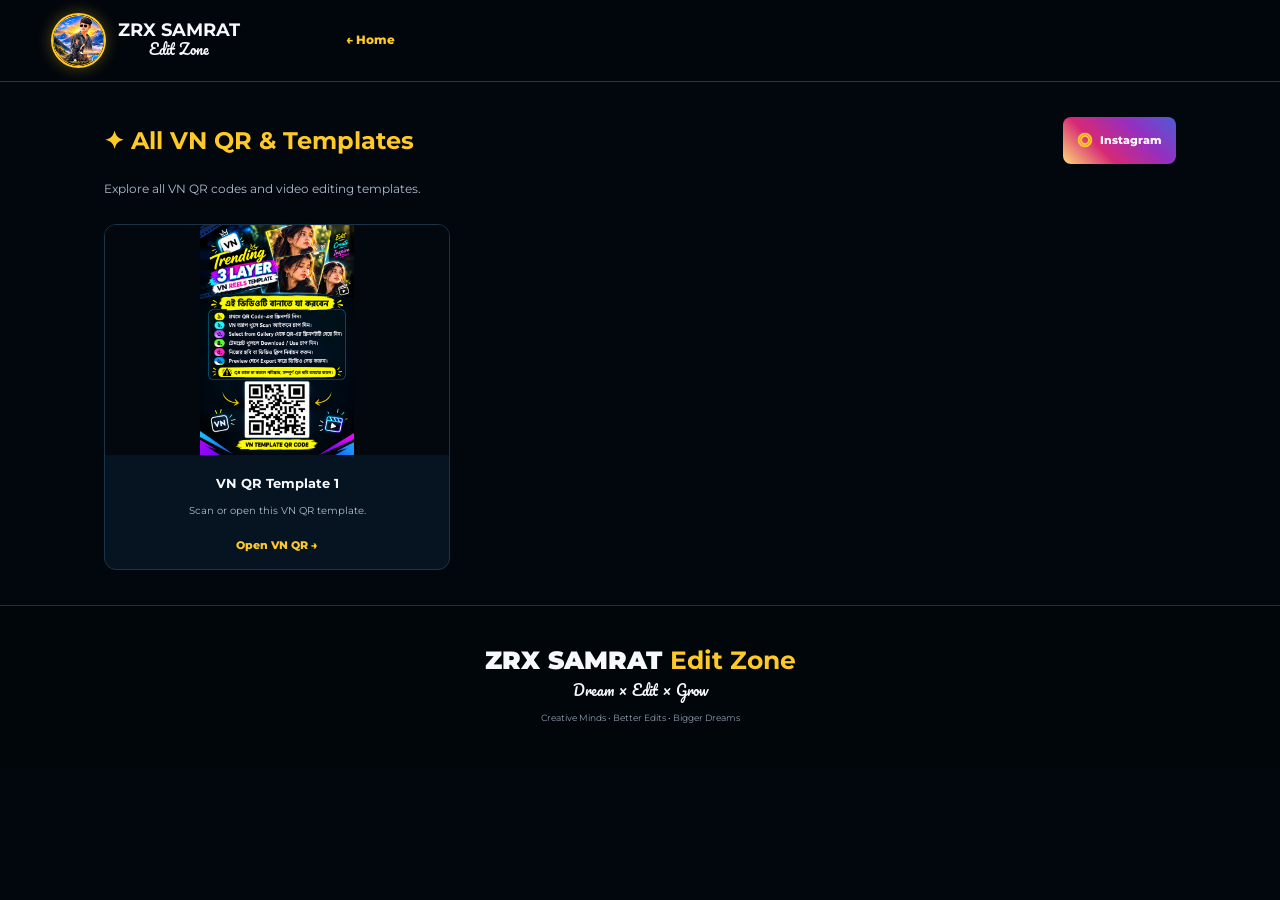
==== all-vn.html @ 2b35fa4b "Create all-vn.html" ====
<!DOCTYPE html>
<html lang="bn">
<head>
<meta charset="UTF-8">
<meta name="viewport" content="width=device-width, initial-scale=1.0">
<title>All VN QR & Templates | ZRX SAMRAT</title>
<link rel="stylesheet" href="./style.css">
<link href="https://fonts.googleapis.com/css2?family=Montserrat:wght@400;600;700;800;900&family=Pacifico&display=swap" rel="stylesheet">

<style>
.vn-page{max-width:1200px;margin:auto;padding:35px 5%}
.vn-heading{display:flex;justify-content:space-between;align-items:center;gap:12px;flex-wrap:wrap}
.vn-heading h1{font-size:24px;color:var(--gold);margin:0}
.vn-page>p{font-size:12px;color:var(--muted)}
.vn-grid{display:grid;grid-template-columns:repeat(3,1fr);gap:17px;margin-top:25px}
.vn-card{background:#061321;border:1px solid #1d3347;border-radius:12px;overflow:hidden}
.vn-card img{width:100%;height:230px;object-fit:contain;background:#02080e;display:block}
.vn-info{padding:13px;text-align:center}
.vn-info h3{font-size:13px;margin:5px}
.vn-info p{font-size:10px;color:var(--muted)}
.vn-info a{display:inline-block;color:var(--gold);font-size:11px;font-weight:800;margin-top:8px}
.home-link{color:var(--gold);font-size:12px;font-weight:800}
.instagram-button{display:inline-flex;align-items:center;gap:8px;padding:9px 14px;border-radius:8px;background:linear-gradient(45deg,#feda75,#d62976,#962fbf,#4f5bd5);color:white;font-size:11px;font-weight:800}
.instagram-button span{font-size:19px}
.status{font-size:12px;color:var(--muted);padding:15px}
@media(max-width:700px){.vn-grid{grid-template-columns:1fr 1fr}.vn-card img{height:170px}}
@media(max-width:420px){.vn-grid{grid-template-columns:1fr}}
</style>
</head>

<body>

<header class="header">
<a class="brand" href="./index.html">
<img src="./logo.jpg" alt="ZRX SAMRAT Logo">
<div><strong>ZRX SAMRAT</strong><small>Edit Zone</small></div>
</a>
<a class="home-link" href="./index.html">← Home</a>
</header>

<main class="vn-page">
<div class="vn-heading">
<h1>✦ All VN QR & Templates</h1>
<a class="instagram-button" href="https://www.instagram.com/zrx_samrat_w.b/" target="_blank" rel="noopener">
<span>◎</span> Instagram
</a>
</div>

<p>Explore all VN QR codes and video editing templates.</p>

<div id="vn-list" class="vn-grid">
<p class="status">Loading VN images...</p>
</div>
</main>

<footer>
<div class="footer-brand">
<span>ZRX SAMRAT <b>Edit Zone</b></span>
<small>Dream × Edit × Grow</small>
</div>
<p>Creative Minds • Better Edits • Bigger Dreams</p>
</footer>

<script>
async function loadVN(){
const box=document.getElementById("vn-list");

try{
const response=await fetch("./assets/vn/manifest.json?cache="+Date.now());
if(!response.ok) throw new Error("Manifest not found");

const items=await response.json();
box.innerHTML="";

if(!items.length){
box.innerHTML='<p class="status">No VN QR images added yet.</p>';
return;
}

items.slice().reverse().forEach((item,index)=>{
const isObject=typeof item==="object" && item!==null;
const qr=isObject?item.qr:item;
const title=isObject?(item.title||"VN QR Template"):"VN QR Template "+(items.length-index);
const preview=isObject?item.preview:null;
const description=isObject?(item.description||"Scan or open this VN QR template."):"Scan or open this VN QR template.";

const card=document.createElement("article");
card.className="vn-card";

const img=document.createElement("img");
img.src="./assets/vn/"+(preview||qr);
img.alt=title;
img.loading="lazy";

const info=document.createElement("div");
info.className="vn-info";

const heading=document.createElement("h3");
heading.textContent=title;

const desc=document.createElement("p");
desc.textContent=description;

const link=document.createElement("a");
link.href="./assets/vn/"+qr;
link.target="_blank";
link.rel="noopener";
link.textContent="Open VN QR →";

info.append(heading,desc,link);
card.append(img,info);
box.appendChild(card);
});

}catch(error){
box.innerHTML='<p class="status">VN images could not be loaded. Please try again later.</p>';
}
}

loadVN();
</script>

</body>
</html>
---- style.css ----
:root{--bg:#02070e;--panel:#06111d;--panel2:#091827;--line:#1d3347;--text:#f6f8fb;--muted:#aebccc;--gold:#ffc928;--purple:#b74dff;--blue:#10b8ff;--green:#16e29a}*{box-sizing:border-box}html{scroll-behavior:smooth}body{margin:0;background:var(--bg);color:var(--text);font-family:Montserrat,Arial,sans-serif;line-height:1.55}a{text-decoration:none;color:inherit}.header{height:82px;position:sticky;top:0;z-index:100;display:flex;align-items:center;padding:0 4%;gap:25px;background:rgba(2,7,14,.95);backdrop-filter:blur(16px);border-bottom:1px solid #26394b}.brand{display:flex;align-items:center;gap:12px;min-width:270px}.brand img{width:55px;height:55px;border-radius:50%;object-fit:cover;border:2px solid var(--gold);box-shadow:0 0 16px #ffc92855}.brand strong{font-size:18px;display:block;line-height:1}.brand strong b{color:var(--gold)}.brand small{font-family:Pacifico,cursive;font-size:14px;display:block;text-align:center}.header nav{display:flex;justify-content:center;gap:25px;flex:1}.header nav a{font-size:12px;padding:29px 0 25px;border-bottom:3px solid transparent;color:#eef3f8;white-space:nowrap}.header nav a:hover,.header nav a.active{color:var(--gold);border-color:var(--gold)}.social-head{display:flex;gap:9px}.social-head a{width:29px;height:29px;border:1px solid var(--gold);border-radius:9px;display:grid;place-items:center;font-size:20px}.hamburger{display:none;background:none;border:0;color:#fff;font-size:28px}
.hero{min-height:520px;display:grid;grid-template-columns:1.03fr .97fr;align-items:center;padding:48px 6%;overflow:hidden;background:radial-gradient(circle at 76% 45%,#ffc92818,transparent 28%),radial-gradient(circle at 15% 70%,#0866aa15,transparent 30%),linear-gradient(125deg,#02070e,#061727 65%,#02070e)}.hero-copy{padding-left:2%}.welcome{font-size:14px;letter-spacing:4px;font-weight:700;color:#f5f5f5}.hero h1{font-size:65px;line-height:.95;margin:13px 0 10px;font-weight:900}.hero h1 span{color:#fff}.hero h1 em{color:var(--gold);font-style:normal}.hero h1 small{display:block;color:#fff;font-family:Pacifico,cursive;font-size:43px;margin-left:85px;margin-top:8px}.line{height:3px;width:360px;background:linear-gradient(90deg,var(--gold),transparent);margin:16px 0}.tagline{font-size:14px;font-weight:600}.tagline i{font-style:normal;color:var(--gold);padding:0 7px}.intro{color:#c5d0dc;font-size:15px}.hero-buttons{display:flex;gap:12px;flex-wrap:wrap;margin-top:25px}.btn{padding:10px 15px;border:1px solid currentColor;border-radius:10px;background:#07131f;font-size:12px;font-weight:800;box-shadow:0 0 15px #0008}.gold{color:var(--gold)}.purple{color:var(--purple)}.blue{color:var(--blue)}.green{color:var(--green)}.hero-visual{position:relative;display:flex;justify-content:center;align-items:center;min-height:440px}.hero-glow{position:absolute;width:440px;height:440px;border-radius:50%;background:#ffc92818;filter:blur(55px)}.hero-ring{width:min(430px,72vw);height:min(430px,72vw);padding:7px;border:4px solid var(--gold);border-radius:50%;box-shadow:0 0 25px #ffc92866,0 0 65px #ffc9282a;position:relative;z-index:2}.hero-ring img{width:100%;height:100%;border-radius:50%;object-fit:cover}.slogan{position:absolute;right:2%;top:55px;display:flex;flex-direction:column;text-align:center;font-family:Pacifico,cursive;font-size:21px;line-height:1.35;color:#fff;z-index:3}.slogan b{font-family:Montserrat;color:var(--gold);font-size:28px}.slogan span:nth-child(3),.slogan span:nth-child(4){color:var(--gold)}
.updates,.cards,.split-section,.vn-section,.gallery-section,.about-contact{max-width:1200px;margin:auto;padding:35px 4%}.updates{border-top:1px solid #172c3e;border-bottom:1px solid #172c3e}.section-title{display:flex;align-items:center;gap:10px;margin-bottom:18px}.section-title span{color:var(--gold);font-size:22px}.section-title h2{font-size:20px;margin:0}.update-grid{display:grid;grid-template-columns:repeat(3,1fr);gap:16px}.update{display:flex;align-items:center;gap:14px;padding:12px;background:#061321;border:1px solid #1c354b;border-radius:10px}.update:hover{border-color:#4b6680;transform:translateY(-2px)}.thumb{width:95px;height:68px;border-radius:8px;flex:none;display:grid;place-items:center;font-weight:900;font-size:20px;border:1px solid #456}.mountain{background:linear-gradient(145deg,#173553,#d7862a)}.portrait{background:linear-gradient(145deg,#191919,#9e7b42)}.vn{background:linear-gradient(145deg,#07111a,#29485e)}.update b,.update small,.update u{display:block}.update b{font-size:12px}.update small{font-size:10px;color:var(--muted);margin:3px 0}.update u{font-size:10px;color:#fff}
.cards{display:grid;grid-template-columns:repeat(4,1fr);gap:17px}.feature{background:#061321;border:1px solid var(--line);border-radius:12px;overflow:hidden;text-align:center;box-shadow:0 15px 35px #0005}.card-gold{border-color:#3e3518}.card-purple{border-color:#38204d}.card-blue{border-color:#153c54}.card-green{border-color:#154936}.feature-image{height:180px;position:relative;display:grid;place-items:center;overflow:hidden}.feature-image img{width:100%;height:100%;object-fit:cover}.feature-image span{position:absolute;bottom:9px;left:9px;background:#000c;padding:4px 7px;border-radius:5px;font-size:9px}.ai-image{background:radial-gradient(circle at 65% 35%,#2ca7ff55,transparent 23%),linear-gradient(145deg,#0d1740,#54176d)}.ai-image div{font-size:65px;font-weight:900;color:#bfeeff;text-shadow:0 0 22px #2aaaff}.ai-image small,.video-image small,.gallery-image small{position:absolute;bottom:25px;font-size:10px;letter-spacing:2px}.video-image{background:linear-gradient(145deg,#061b2b,#087eae);}.video-image div{font-size:68px;font-weight:900;background:#fff;color:#111;padding:0 9px;border-radius:6px}.gallery-image{background:linear-gradient(145deg,#112c2a,#0d765b)}.gallery-image div{font-size:75px}.feature-icon{width:45px;height:45px;border-radius:50%;border:3px solid #061321;margin:-22px auto 8px;display:grid;place-items:center;font-weight:900;position:relative;font-size:21px}.gold-fill{background:var(--gold);color:#111}.purple-fill{background:var(--purple);color:#fff}.blue-fill{background:var(--blue);color:#03111b}.green-fill{background:var(--green);color:#031b12}.feature h3{font-size:16px;margin:0 10px}.feature p{font-size:11px;color:var(--muted);min-height:65px;padding:0 16px}.explore{display:inline-block;margin:0 0 17px;padding:8px 18px;border-radius:7px;font-size:11px;font-weight:800}
.panel{background:#061321;border:1px solid #1d3448;border-radius:12px}.split-section{padding-top:10px}.prompt-panel{padding:24px}.prompt-content{display:grid;grid-template-columns:1.2fr .65fr;gap:25px}.prompt-content label{font-size:9px;color:var(--purple);border:1px solid #733d90;border-radius:15px;padding:4px 8px}.prompt-content h3{margin:12px 0 7px;font-size:20px}.prompt-content p{font-size:12px;color:var(--muted)}.copy{background:#091727;border:1px solid var(--purple);color:var(--purple);border-radius:7px;padding:8px 12px;font-weight:800}.result-image{min-height:220px;border-radius:10px;overflow:hidden;position:relative;border:1px dashed #4c667c}.result-image img{width:100%;height:100%;object-fit:cover}.result-image b{position:absolute;left:9px;bottom:8px;background:#000c;padding:4px 7px;border-radius:5px;font-size:9px}
.vn-section{padding-top:5px}.vn-heading{display:flex;align-items:end;justify-content:space-between;margin-bottom:16px}.vn-heading span{color:var(--gold);font-size:25px}.vn-heading h2{display:inline;font-size:20px;margin-left:8px}.vn-heading p{font-size:11px;color:var(--muted);margin:5px 0 0 34px}.view-all{color:var(--gold);font-size:11px;font-weight:800}.vn-gallery{display:grid;grid-template-columns:repeat(4,1fr);gap:14px}.vn-item{background:#050e17;border:1px solid #243d52;border-radius:10px;overflow:hidden}.vn-item img{display:block;width:100%;height:185px;object-fit:contain;background:#02080e}.vn-item span{display:block;text-align:center;padding:8px;color:var(--gold);font-size:10px;font-weight:800}.loading{min-height:185px;border:1px dashed #2b6f94;border-radius:10px;display:grid;place-items:center;color:#7fcfff;font-size:11px;text-align:center;padding:15px}
.gallery-section .section-title a{margin-left:auto;color:var(--gold);font-size:11px}.gallery-grid{display:grid;grid-template-columns:repeat(4,1fr);gap:14px}.gallery-grid img,.gallery-placeholder{width:100%;height:210px;border-radius:10px;border:1px solid #21394e;object-fit:cover}.gallery-placeholder{display:grid;place-items:center;text-align:center;font-size:38px;font-weight:900}.gallery-placeholder small{display:block;font-size:10px;font-weight:500}.blue-p{background:linear-gradient(145deg,#082f50,#19a6de)}.purple-p{background:linear-gradient(145deg,#29104d,#a23fe1)}.green-p{background:linear-gradient(145deg,#0b382c,#11aa79)}
.about-contact{display:grid;grid-template-columns:1.25fr .75fr;gap:17px}.about,.contact{padding:25px}.about{display:grid;grid-template-columns:180px 1fr;gap:25px;align-items:center}.about-avatar{width:160px;height:160px;border:3px solid var(--gold);border-radius:50%;padding:5px;box-shadow:0 0 22px #ffc92844}.about-avatar img{width:100%;height:100%;border-radius:50%;object-fit:cover}.about p,.contact p{font-size:11px;color:var(--muted)}.signature{font-family:Pacifico,cursive;color:var(--gold);font-size:18px}.contact-list{display:grid;gap:9px}.contact-list a{display:flex;align-items:center;gap:10px;padding:10px;background:#081827;border:1px solid #1c354b;border-radius:8px}.contact-list a>span{width:37px;height:37px;border-radius:50%;display:grid;place-items:center;color:#fff;font-size:21px}.contact-list div{flex:1}.contact-list b,.contact-list small{display:block}.contact-list b{font-size:11px}.contact-list small{font-size:9px;color:#56cfff}.contact-list strong{color:var(--gold);font-size:22px}.ig{background:#db3186}.wa{background:#12bf68}.mail{background:#df526b}
footer{padding:35px 5%;text-align:center;border-top:1px solid #1b3043;background:#01060b}.footer-brand span{font-size:25px;font-weight:900}.footer-brand b{color:var(--gold)}.footer-brand small{font-family:Pacifico,cursive;font-size:14px;display:block}.footer-social{display:flex;justify-content:center;gap:9px;margin:15px}.footer-social a{width:29px;height:29px;border:1px solid var(--gold);border-radius:50%;display:grid;place-items:center}.footer-social+small,footer p{font-size:9px;color:#8e9dad}.footer-social+small{color:#647383}footer p i{color:var(--gold);font-style:normal;padding:0 5px}
@media(max-width:1000px){.header nav{gap:13px}.social-head{display:none}.brand{min-width:auto}.hero{grid-template-columns:1fr}.hero-visual{order:-1}.cards{grid-template-columns:repeat(2,1fr)}.vn-gallery,.gallery-grid{grid-template-columns:repeat(2,1fr)}.about-contact{grid-template-columns:1fr}.about{grid-template-columns:150px 1fr}}
@media(max-width:700px){.header{height:70px}.hamburger{display:block;margin-left:auto}.header nav{display:none;position:absolute;left:0;right:0;top:70px;background:#02070e;flex-direction:column;padding:12px 7%;gap:0;border-bottom:1px solid var(--line)}.header nav.open{display:flex}.header nav a{padding:8px 0;border:0}.brand img{width:46px;height:46px}.brand strong{font-size:15px}.brand small{font-size:12px}.hero{padding:38px 5%}.hero-copy{padding:0}.hero h1{font-size:43px}.hero h1 small{font-size:31px;margin-left:55px}.line{width:250px}.hero-visual{min-height:330px}.hero-ring{width:300px;height:300px}.slogan{right:0;top:40px;font-size:14px}.hero-buttons{display:grid;grid-template-columns:1fr 1fr}.btn{text-align:center;font-size:10px;padding:9px 5px}.updates,.cards,.split-section,.vn-section,.gallery-section,.about-contact{padding-left:5%;padding-right:5%}.update-grid,.cards,.vn-gallery,.gallery-grid{grid-template-columns:1fr}.update{padding:10px}.prompt-content{grid-template-columns:1fr}.gallery-grid img,.gallery-placeholder{height:180px}.about{grid-template-columns:1fr;text-align:center}.about-avatar{margin:auto}.section-title{justify-content:flex-start}.about .section-title{justify-content:center}.vn-heading{align-items:flex-start;gap:10px;flex-direction:column}}
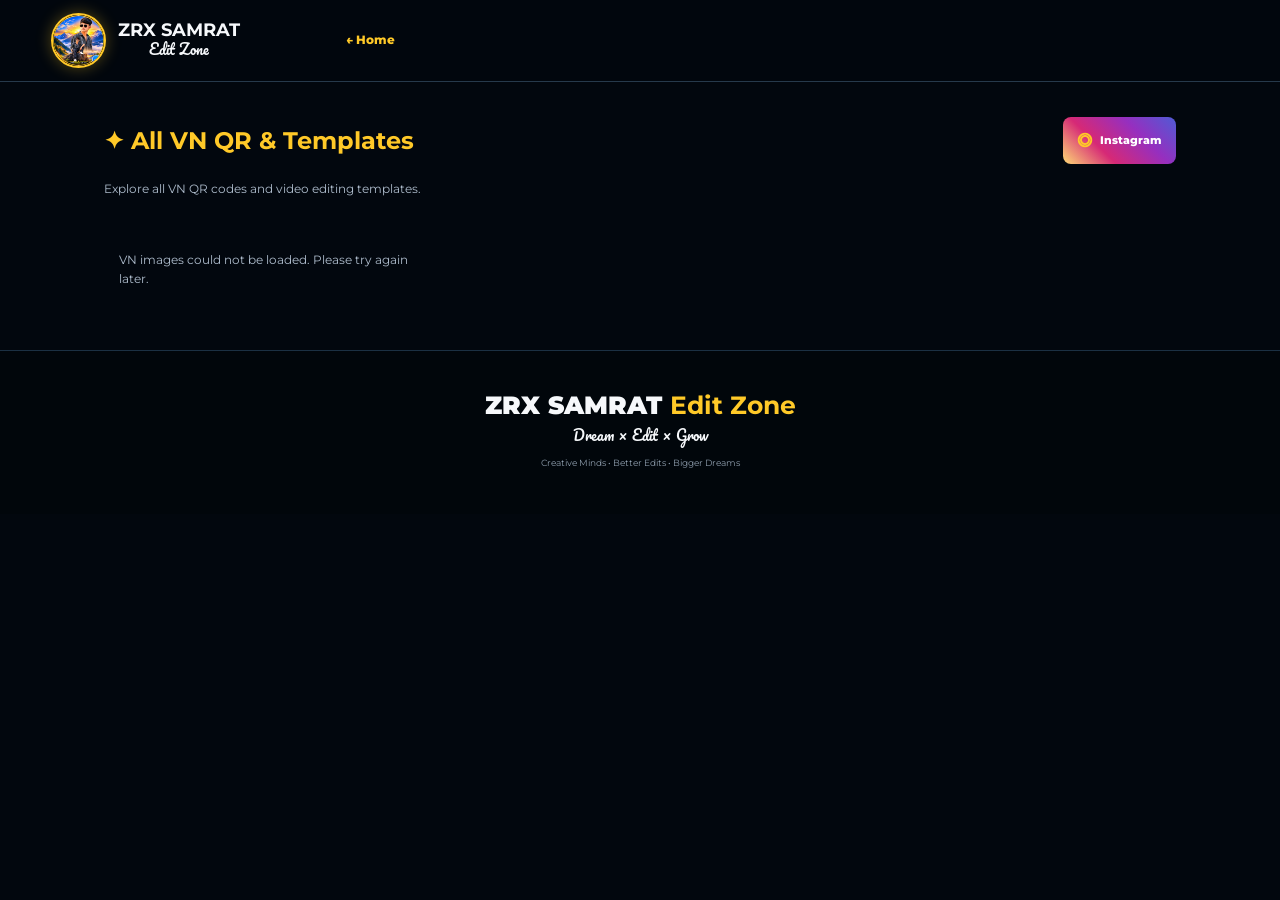
==== commit 07389509: "Update all-vn.html" ====
--- a/all-vn.html
+++ b/all-vn.html
@@ -14,18 +14,29 @@
 .vn-heading h1{font-size:24px;color:var(--gold);margin:0}
 .vn-page>p{font-size:12px;color:var(--muted)}
 .vn-grid{display:grid;grid-template-columns:repeat(3,1fr);gap:17px;margin-top:25px}
-.vn-card{background:#061321;border:1px solid #1d3347;border-radius:12px;overflow:hidden}
-.vn-card img{width:100%;height:230px;object-fit:contain;background:#02080e;display:block}
-.vn-info{padding:13px;text-align:center}
-.vn-info h3{font-size:13px;margin:5px}
-.vn-info p{font-size:10px;color:var(--muted)}
+.vn-card{background:#061321;border:1px solid #1d3347;border-radius:12px;overflow:hidden;padding:12px}
+.vn-info{padding:10px;text-align:center}
+.vn-info h3{font-size:14px;margin:5px;color:var(--gold)}
+.vn-info p{font-size:11px;color:var(--muted)}
 .vn-info a{display:inline-block;color:var(--gold);font-size:11px;font-weight:800;margin-top:8px}
+.vn-images{display:grid;grid-template-columns:repeat(2,minmax(0,1fr));gap:9px}
+.vn-panel{min-width:0;padding:7px;background:#02080e;border:1px solid #1d3347;border-radius:9px;text-align:center}
+.vn-label{font-size:10px;font-weight:800;color:var(--gold);margin:3px 0 8px}
+.vn-panel img{width:100%;height:190px;object-fit:contain;background:#02080e;display:block;border-radius:6px}
+.vn-panel a{display:block}
+.vn-missing{height:190px;display:flex;align-items:center;justify-content:center;color:var(--muted);font-size:11px}
 .home-link{color:var(--gold);font-size:12px;font-weight:800}
 .instagram-button{display:inline-flex;align-items:center;gap:8px;padding:9px 14px;border-radius:8px;background:linear-gradient(45deg,#feda75,#d62976,#962fbf,#4f5bd5);color:white;font-size:11px;font-weight:800}
 .instagram-button span{font-size:19px}
 .status{font-size:12px;color:var(--muted);padding:15px}
-@media(max-width:700px){.vn-grid{grid-template-columns:1fr 1fr}.vn-card img{height:170px}}
-@media(max-width:420px){.vn-grid{grid-template-columns:1fr}}
+@media(max-width:700px){
+.vn-grid{grid-template-columns:1fr 1fr}
+.vn-panel img,.vn-missing{height:150px}
+}
+@media(max-width:420px){
+.vn-grid{grid-template-columns:1fr}
+.vn-panel img,.vn-missing{height:160px}
+}
 </style>
 </head>
 
@@ -67,53 +78,143 @@
 const box=document.getElementById("vn-list");
 
 try{
-const response=await fetch("./assets/vn/manifest.json?cache="+Date.now());
-if(!response.ok) throw new Error("Manifest not found");
-
-const items=await response.json();
+const owner="samratsaho2010qq-arch";
+const repo="ZRX-SAMRAT-edit-Zone-";
+const folder="assets/vn";
+
+const apiURL=`https://api.github.com/repos/${owner}/${repo}/contents/${folder}?ref=main`;
+
+const response=await fetch(apiURL,{
+headers:{Accept:"application/vnd.github+json"}
+});
+
+if(!response.ok) throw new Error("VN folder unavailable");
+
+const files=await response.json();
+
+const imageFiles=files.filter(file=>
+file.type==="file" &&
+/\.(png|jpe?g|webp|gif)$/i.test(file.name)
+);
+
 box.innerHTML="";
 
-if(!items.length){
+if(imageFiles.length===0){
 box.innerHTML='<p class="status">No VN QR images added yet.</p>';
 return;
 }
 
-items.slice().reverse().forEach((item,index)=>{
-const isObject=typeof item==="object" && item!==null;
-const qr=isObject?item.qr:item;
-const title=isObject?(item.title||"VN QR Template"):"VN QR Template "+(items.length-index);
-const preview=isObject?item.preview:null;
-const description=isObject?(item.description||"Scan or open this VN QR template."):"Scan or open this VN QR template.";
-
+const groups={};
+
+imageFiles.forEach(file=>{
+const originalName=file.name.replace(/\.[^.]+$/,"");
+
+const previewMatch=originalName.match(/[-_]preview$/i);
+const qrMatch=originalName.match(/[-_]qr$/i);
+
+let type="qr";
+let title=originalName;
+
+if(previewMatch){
+type="preview";
+title=originalName.replace(/[-_]preview$/i,"");
+}else if(qrMatch){
+type="qr";
+title=originalName.replace(/[-_]qr$/i,"");
+}
+
+const key=title.toLowerCase();
+
+if(!groups[key]){
+groups[key]={
+title:title,
+preview:null,
+qr:null
+};
+}
+
+if(type==="preview"){
+groups[key].preview=file;
+}else{
+groups[key].qr=file;
+}
+});
+
+const items=Object.values(groups)
+.sort((a,b)=>b.title.localeCompare(a.title));
+
+items.forEach((item,index)=>{
 const card=document.createElement("article");
 card.className="vn-card";
 
-const img=document.createElement("img");
-img.src="./assets/vn/"+(preview||qr);
-img.alt=title;
-img.loading="lazy";
-
 const info=document.createElement("div");
 info.className="vn-info";
 
 const heading=document.createElement("h3");
-heading.textContent=title;
+heading.textContent=item.title.replace(/[-_]/g," ")||"VN Template";
+
+const images=document.createElement("div");
+images.className="vn-images";
+
+function createPanel(label,file,alt){
+const panel=document.createElement("div");
+panel.className="vn-panel";
+
+const caption=document.createElement("div");
+caption.className="vn-label";
+caption.textContent=label;
+
+panel.appendChild(caption);
+
+if(file){
+const link=document.createElement("a");
+link.href=file.download_url;
+link.target="_blank";
+link.rel="noopener";
+
+const img=document.createElement("img");
+img.src=file.download_url;
+img.alt=alt;
+img.loading="lazy";
+
+link.appendChild(img);
+panel.appendChild(link);
+}else{
+const missing=document.createElement("div");
+missing.className="vn-missing";
+missing.textContent="Not added yet";
+panel.appendChild(missing);
+}
+
+return panel;
+}
+
+images.append(
+createPanel("PREVIEW",item.preview,"VN Template Preview"),
+createPanel("VN QR CODE",item.qr,"VN QR Code "+(index+1))
+);
 
 const desc=document.createElement("p");
-desc.textContent=description;
+desc.textContent="Scan the QR code in VN to use this template.";
 
 const link=document.createElement("a");
-link.href="./assets/vn/"+qr;
+
+if(item.qr){
+link.href=item.qr.download_url;
 link.target="_blank";
 link.rel="noopener";
 link.textContent="Open VN QR →";
+}else{
+link.textContent="QR code not added yet";
+}
 
 info.append(heading,desc,link);
-card.append(img,info);
+card.append(images,info);
 box.appendChild(card);
 });
 
 }catch(error){
+console.error("VN Gallery Error:",error);
 box.innerHTML='<p class="status">VN images could not be loaded. Please try again later.</p>';
 }
 }
